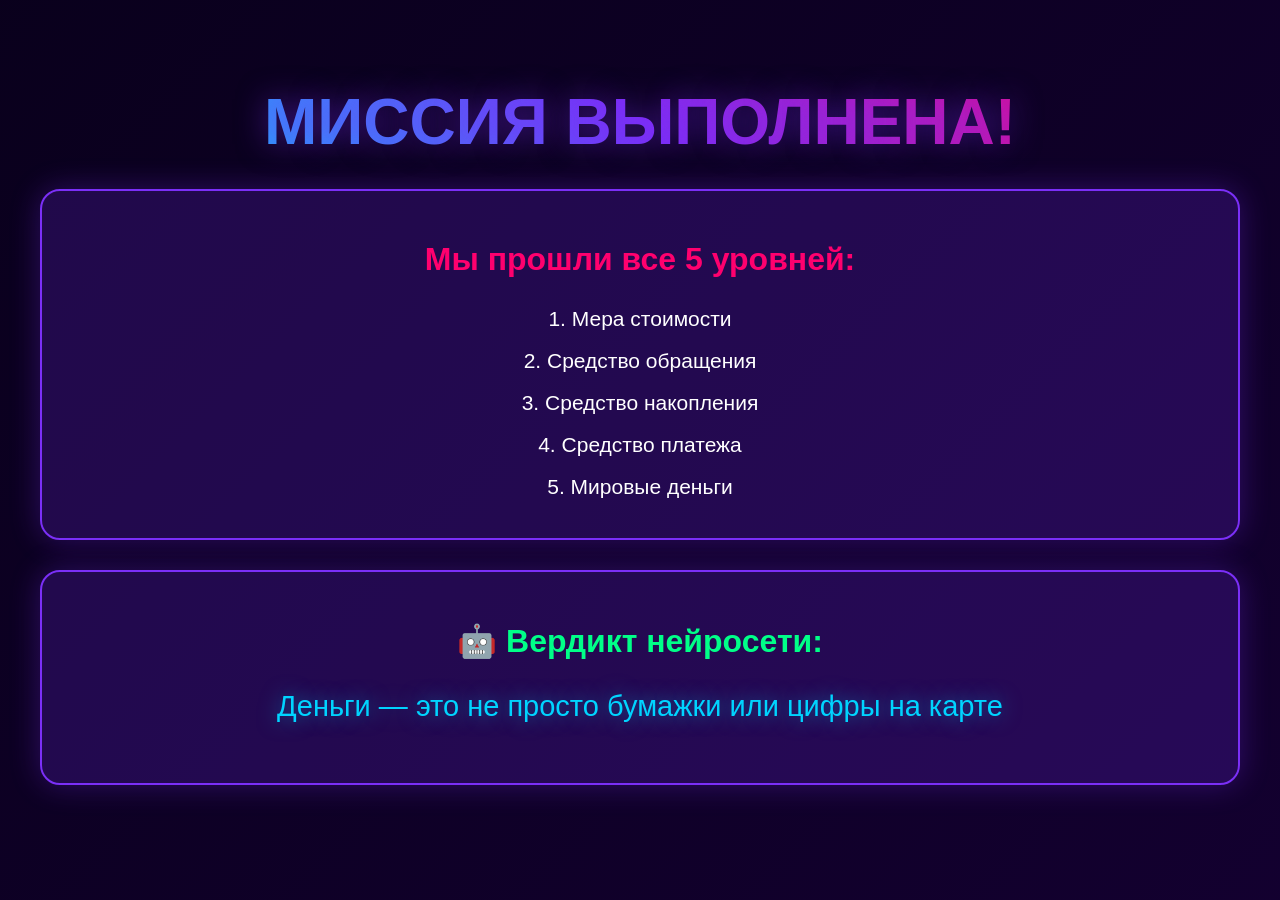
==== final.html @ a314ef0a "final" ====
<!DOCTYPE html>
<html lang="en">
<head>
    <meta charset="UTF-8">
    <meta name="viewport" content="width=device-width, initial-scale=1.0">
    <link rel="stylesheet" href="css/style.css">
    <title>Космическая Одиссея - Экономика с нуля</title>
</head>
<body>
   <div class="slide">
        <div class="content">
            <h1>МИССИЯ ВЫПОЛНЕНА!</h1>

            <div class="mission-box">
                <h3>Мы прошли все 5 уровней:</h3>
                <div class="mission-box-not">
                    1. Мера стоимости<br>
                    2. Средство обращения<br>
                    3. Средство накопления<br>
                    4. Средство платежа<br>
                    5. Мировые деньги
                </div>
            </div>

            <div class="mission-box">
                <h3 style="color: #00ff88;">&#x1F916; Вердикт нейросети:</h3>
                <p class="final-message">
                    Деньги — это не просто бумажки или цифры на карте
                </p>
            </div>
        </div>
    </div>
</body>
<script src="script.js"></script>
</html>
---- css/style.css ----
* {
     margin: 0;
     padding: 0;
     box-sizing: border-box;
}

body {
     font-family: 'Segoe UI', Tahoma, Geneva, Verdana, sans-serif;
     background: #000;
     color: #fff;
     overflow-x: hidden;
}

.stars {
     position: fixed;
     top: 0;
     left: 0;
     width: 100%;
     height: 100%;
     pointer-events: none;
     z-index: 0;
}

.star {
     position: absolute;
     width: 2px;
     height: 2px;
     background: white;
     border-radius: 50%;
     animation: twinkle 3s infinite;
}

@keyframes twinkle {
     0%, 100% { opacity: 0.3; }
     50% { opacity: 1; }
}

.slide {
     min-height: 100vh;
     display: flex;
     flex-direction: column;
     justify-content: center;
     align-items: center;
     padding: 60px 40px;
     position: relative;
     z-index: 1;
     background: linear-gradient(135deg, rgba(10, 0, 30, 0.95) 0%, rgba(20, 0, 50, 0.95) 100%);
}

.slide:nth-child(even) {
     background: linear-gradient(135deg, rgba(0, 10, 40, 0.95) 0%, rgba(10, 0, 60, 0.95) 100%);
}

.content {
     max-width: 1200px;
     width: 100%;
     text-align: center;
}

h1 {
     font-size: 64px; /* было: 4em */
     margin-bottom: 20px;
     background: linear-gradient(45deg, #00d4ff, #7b2ff7, #ff006e);
     -webkit-background-clip: text;
     -webkit-text-fill-color: transparent;
     background-clip: text;
     text-shadow: 0 0 30px rgba(123, 47, 247, 0.5);
     animation: glow 2s ease-in-out infinite;
}

@keyframes glow {
     0%, 100% { filter: drop-shadow(0 0 20px rgba(123, 47, 247, 0.5)); }
     50% { filter: drop-shadow(0 0 40px rgba(0, 212, 255, 0.8)); }
}

h2 {
     font-size: 48px; /* было: 3em */
     margin-bottom: 30px;
     color: #00d4ff;
     text-shadow: 0 0 20px rgba(0, 212, 255, 0.5);
}

h3 {
     font-size: 32px; /* было: 2em */
     margin: 20px 0;
     color: #ff006e;
}

.subtitle {
     font-size: 24px; /* было: 1.5em */
     color: #b0b0ff;
     margin-bottom: 40px;
}

.mission-box {
     background: rgba(123, 47, 247, 0.2);
     border: 2px solid #7b2ff7;
     border-radius: 20px;
     padding: 30px;
     margin: 30px 0;
     box-shadow: 0 0 30px rgba(123, 47, 247, 0.3);
}

.situation {
     background: rgba(0, 212, 255, 0.1);
     border-left: 4px solid #00d4ff;
     padding: 20px;
     margin: 20px 0;
     text-align: left;
     border-radius: 10px;
}

.question {
     background: rgba(255, 0, 110, 0.1);
     border: 2px solid #ff006e;
     border-radius: 15px;
     padding: 25px;
     margin: 30px 0;
     font-size: 21px; /* было: 1.3em */
     font-style: italic;
}

.level-badge {
     display: inline-block;
     background: linear-gradient(45deg, #7b2ff7, #00d4ff);
     padding: 10px 30px;
     border-radius: 50px;
     font-size: 24px; /* было: 1.5em */
     font-weight: bold;
     margin-bottom: 20px;
     box-shadow: 0 0 20px rgba(123, 47, 247, 0.5);
}

table {
     width: 100%;
     margin: 30px 0;
     border-collapse: collapse;
     background: rgba(0, 0, 0, 0.5);
     border-radius: 15px;
     overflow: hidden;
}

th {
     background: linear-gradient(45deg, #7b2ff7, #00d4ff);
     padding: 20px;
     font-size: 21px; /* было: 1.3em */
}

td {
     padding: 20px;
     border-bottom: 1px solid rgba(123, 47, 247, 0.3);
     font-size: 18px; /* было: 1.1em */
}

tr:last-child td {
     border-bottom: none;
}

.final-message {
     font-size: 29px; /* было: 1.8em */
     color: #00d4ff;
     margin: 30px 0;
     text-shadow: 0 0 20px rgba(0, 212, 255, 0.5);
}

.rocket {
     font-size: 64px; /* было: 4em */
     animation: float 3s ease-in-out infinite;
}

@keyframes float {
     0%, 100% { transform: translateY(0px); }
     50% { transform: translateY(-20px); }
}

.slide1_text {
    margin-top: 40px; 
    font-size: 19px; /* было: 1.2em */
    color: #b0b0ff;
}

.situation_text {
    font-size: 21px; /* было: 1.3em */
    margin-top: 15px;
}

.situation_color {
    color: #ff006e;
} 

.mission-box-not {
    text-align: center; 
    font-size: 21px; /* было: 1.3em */
    margin-top: 20px; 
    line-height: 2;
}

.chain {
     display: flex;
     justify-content: center;
     align-items: center;
     gap: 15px;
     margin: 20px 0;
     font-size: 21px; /* было: 1.3em */
}

.chain-item {
     background: rgba(0, 212, 255, 0.2);
     padding: 15px 25px;
     border-radius: 10px;
     border: 1px solid #00d4ff;
}

.chain-item-not {
    background: rgba(255, 0, 110, 0.3); 
    border-color: #ff006e;
}

.dolg {
    color: #ff006e; 
    font-size: 40px; /* было: 2.5em */
    margin: 30px 0;
}

.arrow {
     font-size: 24px; /* было: 1.5em */
     color: #ff006e;
}

.btn{
        display: inline-block;
    font-size: 24px;
    font-weight: bold;
    margin-top: 40px;
    box-shadow: rgba(123, 47, 247, 0.5) 0px 0px 20px;
    background: linear-gradient(45deg, rgb(123, 47, 247), rgb(0, 212, 255));
    padding: 10px 30px;
    border-radius: 50px;
}

a{
    text-decoration: none;
}
.ai-button {
     display: inline-flex;
     align-items: center;
     gap: 15px;
     background: linear-gradient(45deg, #7b2ff7, #00d4ff);
     border: none;
     color: white;
     padding: 18px 40px;
     font-size: 21px; /* было: 1.3em */
     font-weight: bold;
     border-radius: 50px;
     cursor: pointer;
     margin: 30px 0;
     box-shadow: 0 0 30px rgba(123, 47, 247, 0.6);
     transition: all 0.3s ease;
     position: relative;
     overflow: hidden;
     animation: pulseButton 2s ease-in-out infinite;
}

@keyframes pulseButton {
     0%, 100% {
         box-shadow: 0 0 30px rgba(123, 47, 247, 0.6);
         transform: scale(1);
     }
     50% {
         box-shadow: 0 0 50px rgba(0, 212, 255, 0.9);
         transform: scale(1.03);
     }
}

.ai-button:hover {
     transform: scale(1.08);
     box-shadow: 0 0 60px rgba(0, 212, 255, 1);
}

.ai-button::before {
     content: '';
     position: absolute;
     top: 0;
     left: -100%;
     width: 100%;
     height: 100%;
     background: linear-gradient(90deg, transparent, rgba(255, 255, 255, 0.3), transparent);
     animation: shine 3s infinite;
}

@keyframes shine {
     0% { left: -100%; }
     50%, 100% { left: 100%; }
}

.ai-button .robot-icon {
     font-size: 24px; /* было: 1.5em */
     animation: robotBounce 1.5s ease-in-out infinite;
}

@keyframes robotBounce {
     0%, 100% { transform: translateY(0) rotate(0); }
     50% { transform: translateY(-5px) rotate(10deg); }
}

.modal-overlay {
     position: fixed;
     top: 0;
     left: 0;
     width: 100%;
     height: 100%;
     background: rgba(0, 0, 0, 0.85);
     backdrop-filter: blur(10px);
     display: flex;
     justify-content: center;
     align-items: center;
     z-index: 10000;
     opacity: 0;
     visibility: hidden;
     transition: all 0.4s ease;
}

.modal-overlay.active {
     opacity: 1;
     visibility: visible;
}

.modal {
     background: linear-gradient(135deg, rgba(20, 0, 60, 0.98) 0%, rgba(0, 20, 80, 0.98) 100%);
     border: 2px solid #00d4ff;
     border-radius: 25px;
     padding: 50px;
     max-width: 800px;
     width: 90%;
     position: relative;
     box-shadow: 0 0 80px rgba(0, 212, 255, 0.6), inset 0 0 40px rgba(123, 47, 247, 0.2);
     transform: scale(0.7) rotate(-5deg);
     transition: all 0.5s cubic-bezier(0.34, 1.56, 0.64, 1);
}

.modal-overlay.active .modal {
     transform: scale(1) rotate(0);
}

.modal::before {
     content: '';
     position: absolute;
     top: -2px;
     left: -2px;
     right: -2px;
     bottom: -2px;
     background: linear-gradient(45deg, #00d4ff, #7b2ff7, #ff006e, #00d4ff);
     border-radius: 25px;
     z-index: -1;
     animation: borderRotate 4s linear infinite;
     background-size: 300% 300%;
}

@keyframes borderRotate {
     0% { background-position: 0% 50%; }
     50% { background-position: 100% 50%; }
     100% { background-position: 0% 50%; }
}

.modal-header {
     display: flex;
     align-items: center;
     justify-content: space-between;
     margin-bottom: 30px;
     padding-bottom: 20px;
     border-bottom: 2px solid rgba(0, 212, 255, 0.3);
}

.modal-title {
     display: flex;
     align-items: center;
     gap: 15px;
     font-size: 32px; /* было: 2em */
     color: #00d4ff;
     text-shadow: 0 0 20px rgba(0, 212, 255, 0.7);
}

.modal-title .robot-big {
     font-size: 21px; /* было: 1.3em */
     animation: robotBounce 1.5s ease-in-out infinite;
}

.modal-close {
     background: rgba(255, 0, 110, 0.2);
     border: 2px solid #ff006e;
     color: #ff006e;
     width: 50px;
     height: 50px;
     border-radius: 50%;
     font-size: 24px; /* было: 1.5em */
     cursor: pointer;
     transition: all 0.3s ease;
     display: flex;
     align-items: center;
     justify-content: center;
}

.modal-close:hover {
     background: #ff006e;
     color: white;
     transform: rotate(90deg) scale(1.1);
     box-shadow: 0 0 30px rgba(255, 0, 110, 0.8);
}

.modal-body {
     font-size: 21px; /* было: 1.3em */
     line-height: 1.8;
     color: #fff;
}

.modal-body .highlight {
     color: #00ff88;
     font-weight: bold;
     text-shadow: 0 0 10px rgba(0, 255, 136, 0.5);
}

.modal-body .money-icon {
     font-size: 24px; /* было: 1.5em */
     margin-right: 10px;
     animation: float 2s ease-in-out infinite;
     display: inline-block;
}

.modal-footer {
     margin-top: 30px;
     padding-top: 20px;
     border-top: 1px solid rgba(0, 212, 255, 0.3);
     text-align: center;
     color: #b0b0ff;
     font-size: 14px; /* было: 0.9em */
}

.scan-line {
    position: absolute;
     top: 0;
     left: 0;
     width: 100%;
     height: 3px;
     background: linear-gradient(90deg, transparent, #00d4ff, transparent);
     animation: scan 3s linear infinite;
     pointer-events: none;
}

@keyframes scan {
     0% { top: 0; opacity: 0; }
     10% { opacity: 1; }
     90% { opacity: 1; }
     100% { top: 100%; opacity: 0; }
}
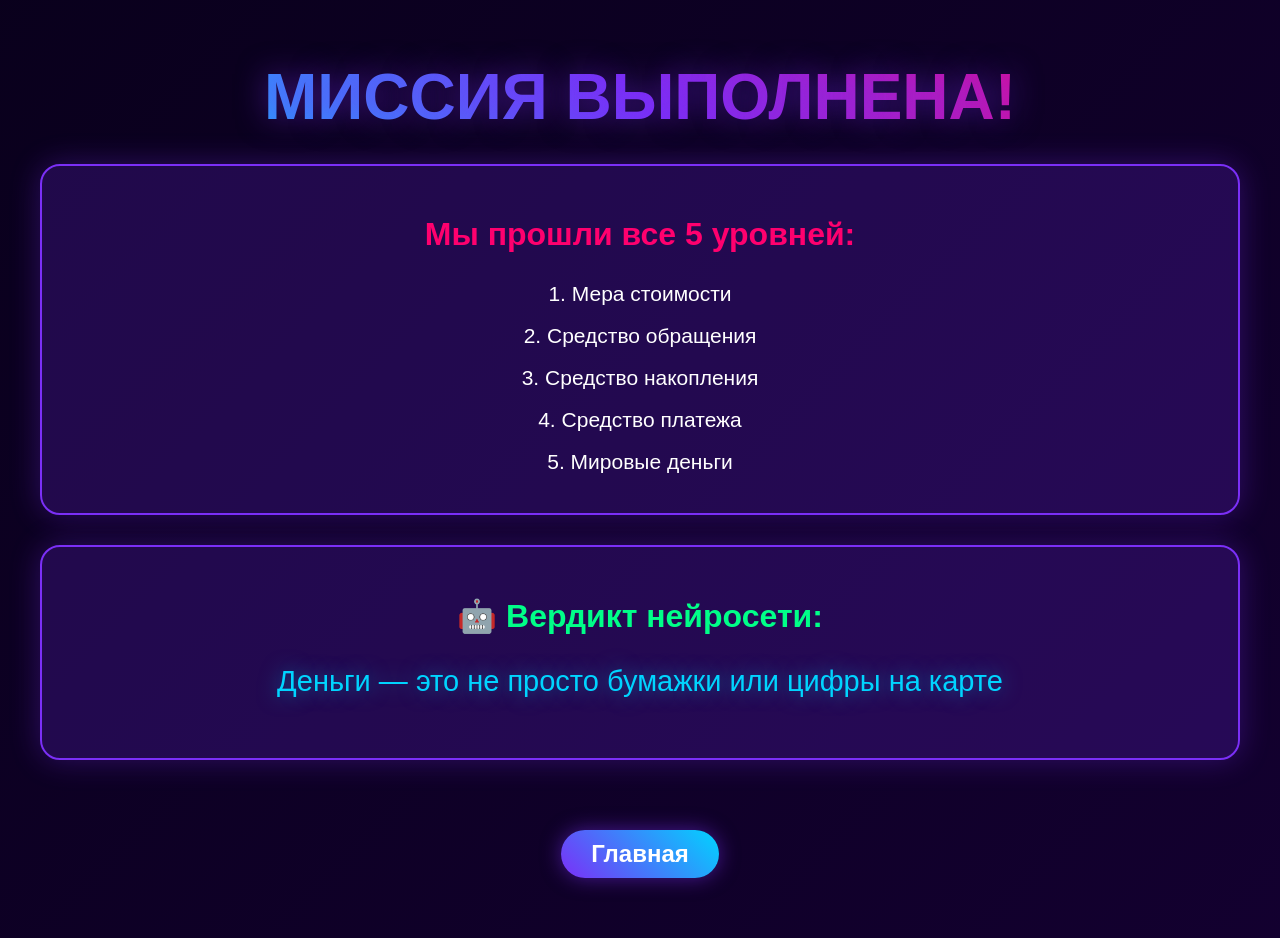
==== commit 6b50a731: "Исправила стили" ====
--- a/final.html
+++ b/final.html
@@ -29,6 +29,9 @@
                 </p>
             </div>
         </div>
+        <div class="btn">
+            <a href="home.html">Главная</a>
+        </div>
     </div>
 </body>
 <script src="script.js"></script>
--- a/css/style.css
+++ b/css/style.css
@@ -240,6 +240,7 @@
 
 a{
     text-decoration: none;
+    color: white;
 }
 .ai-button {
      display: inline-flex;
